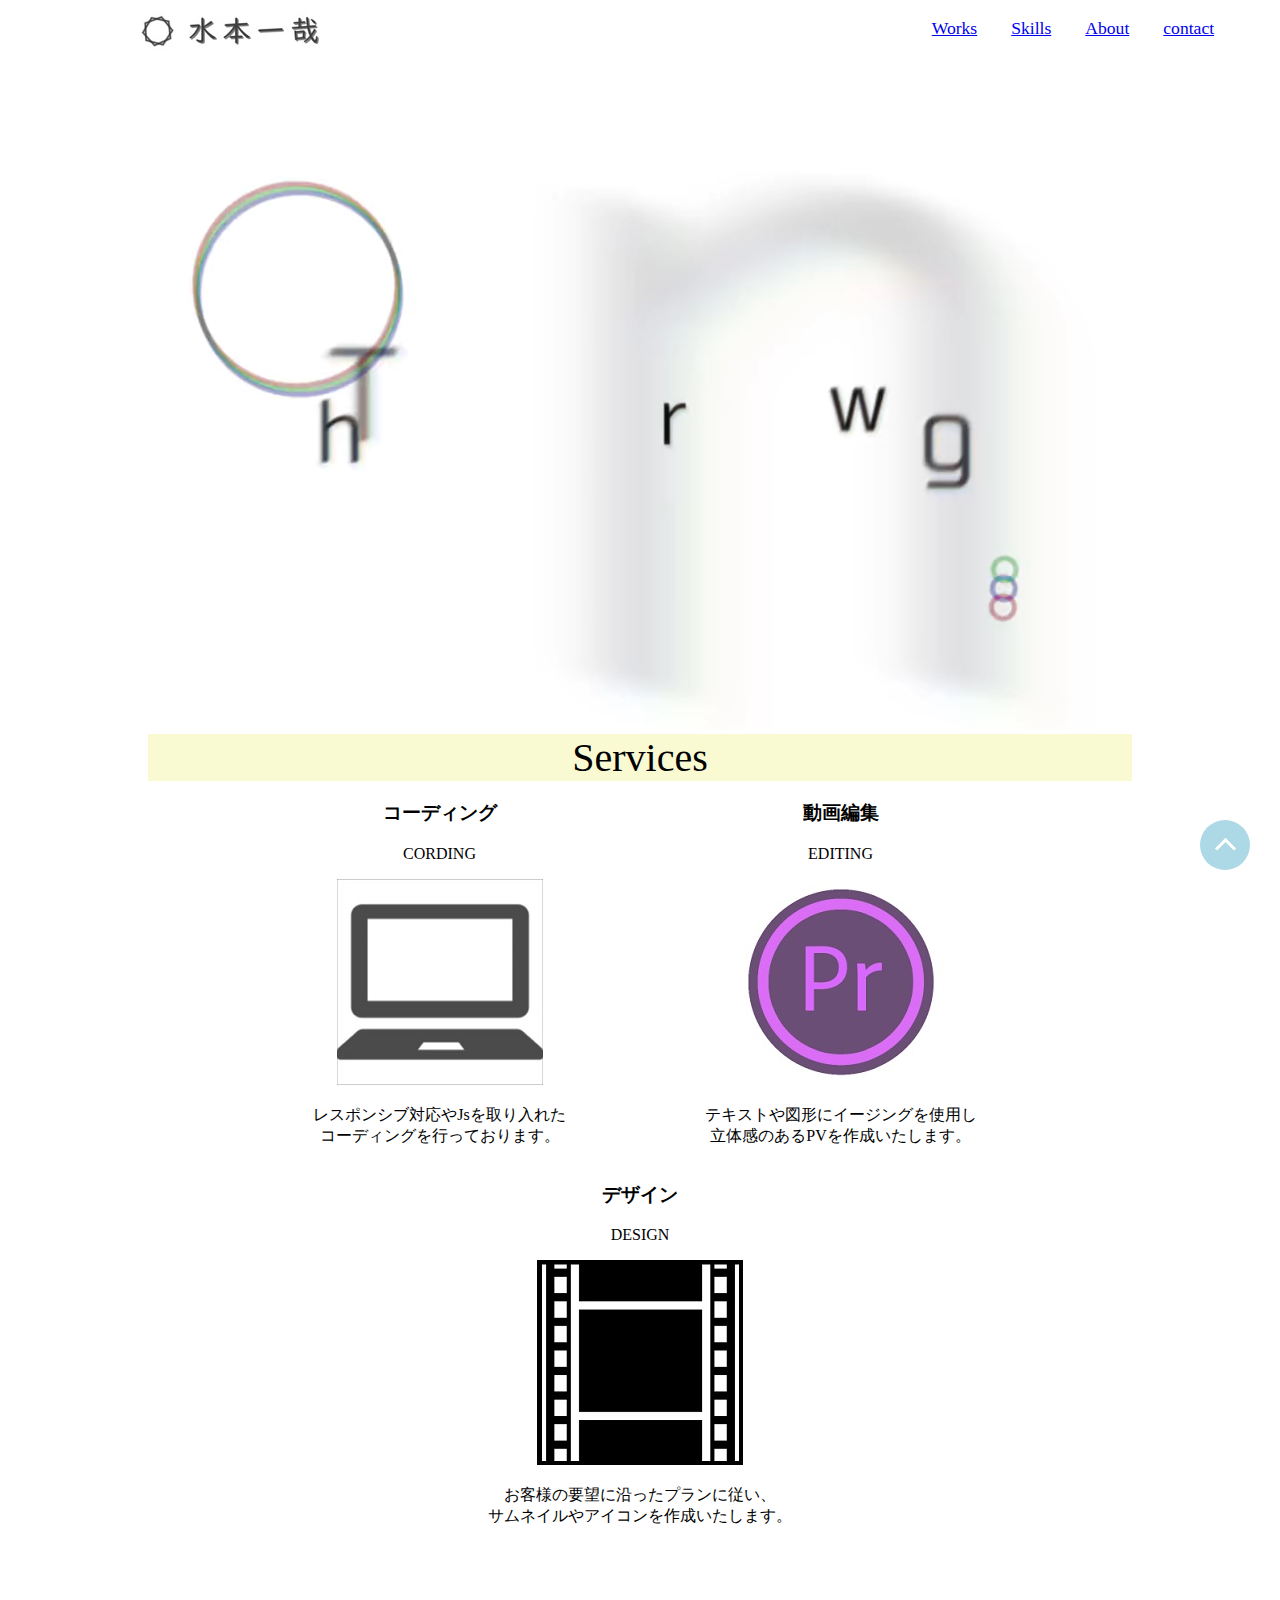
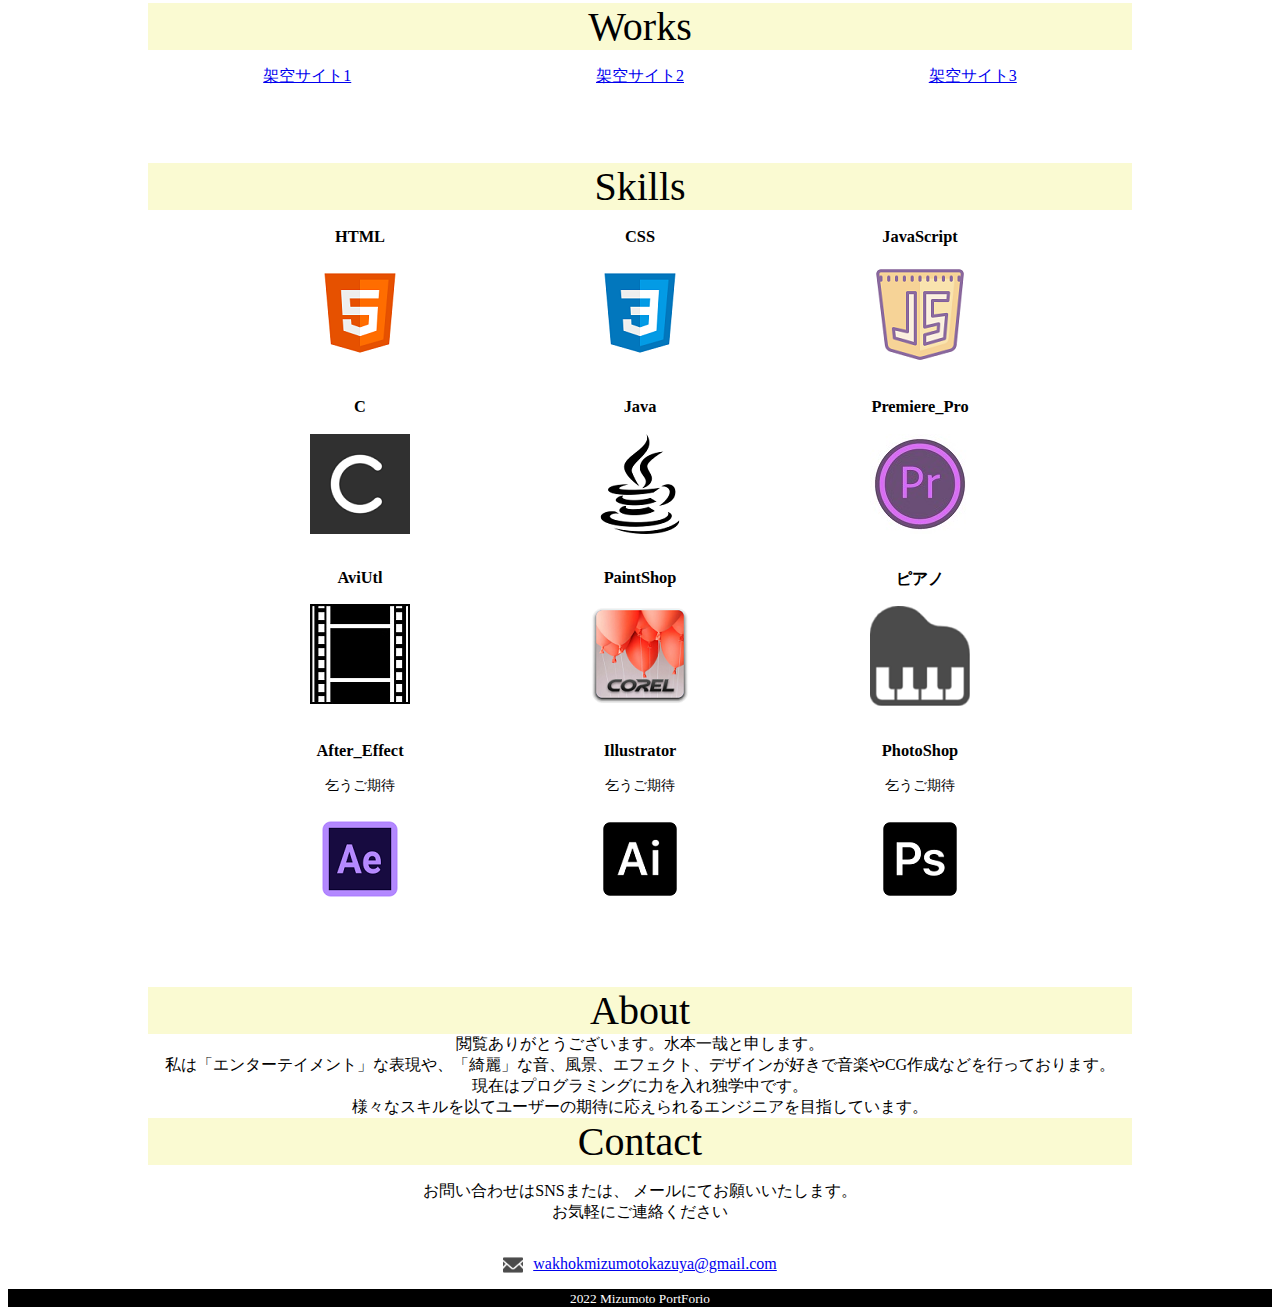
==== index.html @ 4587aa7b "add new file" ====
<!DOCTYPE html>
<html lang="ja">

<head>

	<meta http-equiv="Content-Type" content="text/html; charset =utf-8">
	<meta name="viewport" content="width=device-width,initial-scale=1">
	<meta name="format-detection" content="telephone=no,address=no,email=no" />
	<meta name="Keywords" content="MzY,Mizumoto,Portforio" />

	<link rel="stylesheet" style type="text/css" href="css/portforio.css">
	<link rel="stylesheet" style type="text/css" href="css/portforiosmaf.css">

	<title>Mizumoto PortForio</title>

</head>

<body>
	<!-- header -->
	<header>
		<div class="inner float">
			<div class="siteIcon">
				<h1><a href="portforio.html"><img src="img\name.jpg" alt="ロゴ画像"></a></h1>
			</div>
			<div class="nav">
				<nav>
					<ul>
						<li><a href="#works">Works</a></li>
						<li><a href="#skills">Skills</a></li>
						<li><a href="#about">About</a></li>
						<li><a href="#contact">contact</a></li>
					</ul>
				</nav>
			</div>
		</div>
	</header>

	<!--main-->
	<main>
		<!--video-->
		<video src="img/MizumotoP.mp4" class="video" autoplay muted playsinline></video>

		<!-- service -->
		<section>
			<h2>Services</h2>
			<div class="inner1">
				<div class="services">
					<div class="services-item">
						<div class="titleArea">
							<h3>コーディング</h3>
							<p>CORDING</p>
						</div>
						<p><img src="img\cording_icon2.jpg" alt="direction"></p>
						<p>レスポンシブ対応やJsを取り入れた<br>コーディングを行っております。</p>
					</div>
					<div class="services-item">
						<div class="titleArea">
							<h3>動画編集</h3>
							<p>EDITING</p>
						</div>
						<p><img src="img\adobe_premiere_pro_icon.jpg" alt="direction"></p>
						<p>テキストや図形にイージングを使用し<br>立体感のあるPVを作成いたします。</p>
					</div>
					<div class="services-item">
						<div class="titleArea">
							<h3>デザイン</h3>
							<p>DESIGN</p>
						</div>
						<p><img src="img\AviUtl_icon.jpg" alt="direction"></p>
						<p>お客様の要望に沿ったプランに従い、<br>サムネイルやアイコンを作成いたします。</p>
					</div>
				</div>
			</div>
		</section>
		<!-- works -->
		<section>
			<h2 id="works">Works</h2>
			<div class="inner2">
				<div class="work">
					<div class="work-item">
						<a href="portforio.html" target="blank">
							<p>架空サイト1</p>
						</a>
					</div>
					<div class="work-item">
						<a href="portforio.html" target="blank">
							<p>架空サイト2</p>
						</a>
					</div>
					<div class="work-item">
						<a href="portforio.html" target="blank">
							<p>架空サイト3</p>
						</a>
					</div>
				</div>
			</div>
		</section>
		<!-- skills -->
		<section>
			<h2 id="skills">Skills</h2>
			<div class="inner3">
				<div class="skills">
					<div class="skills-item">
						<h3>HTML</h3>
						<p><img src="img\html.png" alt="html"></p>
					</div>
					<div class="skills-item">
						<h3>CSS</h3>
						<p><img src="img\css.png" alt="css"></p>
					</div>
					<div class="skills-item">
						<h3>JavaScript</h3>
						<p><img src="img\js.png" alt="Js"></p>
					</div>
					<div class="skills-item">
						<h3>C</h3>
						<p><img src="img\c.png" alt="Clang"></p>
					</div>
					<div class="skills-item">
						<h3>Java</h3>
						<p><img src="img\java.png" alt="java"></p>
					</div>
					<div class="skills-item">
						<h3>Premiere_Pro</h3>
						<p><img src="img\adobe_premiere_pro_icon2.jpg" alt="prmiere pro"></p>
					</div>
					<div class="skills-item">
						<h3>AviUtl</h3>
						<p><img src="img\AviUtlini.jpg" alt="AviUtl"></p>
					</div>
					<div class="skills-item">
						<h3>PaintShop</h3>
						<p><img src="img\paints.png" alt="PaintShop"></p>
					</div>
					<div class="skills-item">
						<h3>ピアノ</h3>
						<p><img src="img\piano.png" alt="piano"></p>
					</div>
					<div class="skills-item">
						<h3>After_Effect</h3>
						<p>乞うご期待</p>
						<p><img src="img\AE.png" alt="After Effect"></p>
					</div>
					<div class="skills-item">
						<h3>Illustrator</h3>
						<p>乞うご期待</p>
						<p><img src="img\AI.png" alt="Illustrator"></p>
					</div>
					<div class="skills-item">
						<h3>PhotoShop</h3>
						<p>乞うご期待</p>
						<p><img src="img\AP.png" alt="Photo Shop"></p>
					</div>
				</div>
			</div>
		</section>
		<!-- about -->
		<section>
			<h2 id="about">About</h2>
			<div class="about">
				<p>
					閲覧ありがとうございます。水本一哉と申します。<br>私は「エンターテイメント」な表現や、「綺麗」な音、風景、エフェクト、デザインが好きで音楽やCG作成などを行っております。<br>現在はプログラミングに力を入れ独学中です。<br>
					様々なスキルを以てユーザーの期待に応えられるエンジニアを目指しています。</p>
			</div>
		</section>
		<section>
			<!-- contact -->
			<h2 id="contact">Contact</h2>
			<div class="contact">
				<p>お問い合わせはSNSまたは、 メールにてお願いいたします。<br>お気軽にご連絡ください</p>
			</div>
			<div class="row contact">
				<div class="mail">
					<a href="mailto:wakhokmizumotokazuya@gmail.com" target="_blank">
						<p>wakhokmizumotokazuya@gmail.com</p>
					</a>
				</div>
			</div>
		</section>
		<!-- top-button -->
		<div id="pagetop"></div>
	</main>
	<footer>
		<small>
			2022 Mizumoto PortForio
		</small>
	</footer>
	<script src="javascript/smoothscroll.js"></script>
	<script src="javascript/portforio.js" defer></script>
</body>

</html>
---- css/portforio.css ----
@charset "UTF-8";

html {
  font-size: 100%;
  overflow: auto;
}

body {
  background: white;
  /* background: skyblue; */
  overflow: hidden;
  text-align: center;
}

.video {
  background-size: cover;
  position: relative;
  overflow: hidden;
  width: 90%;
  height: 80%;
  /*text-align: center;*/
}

h2 {
  font-size: 40px;
  font-weight: normal;
  background: lightgoldenrodyellow;
  margin: 0 140px 0 140px;
  text-align: center;
}

a:link {
  color: darakblue;
  display: inline-block;
}
a:visited {
  color: purple;
}

a:hover {
  color: darkorange;
}

ul,
ol,
li {
  list-style: none;
}

footer {
  background: black;
  color: white;
}

/*--ヘッダー--*/

.siteIcon h1 {
  /*  min-width: 100%;
  min-height: 100%;これのせいでヘッダーがそろわなかった*/
  /*text-align: left;*/
  float: left;
  margin-top: 2px;
  margin-left: 125px;
}

.nav ul {
  /* display: inline-block; */
  /* margin-right: 120px; */
  margin: 0 auto;
  padding: 0 3%;
  float: right;
  max-width: 960px;
  /* justify-content: space-between; */
}

.nav li {
  display: inline-block;
  position: relative;
  list-style: none;
  margin-right: 10px;
  padding: 10px;
  /* border-bottom: 1px solid black; */
  font-size: 1.1rem;
}

/*--ヘッダー終了--*/

/*--services--*/

.inner1 {
  max-width: 1600px;
  margin: auto auto 60px;
  width: 90%;
}

.services {
  display: flex;
  flex-wrap: wrap;
  justify-content: center;
}
.services > div {
  width: 100%;
  margin: 0 4%;
  /*padding:  20px */
  max-width: 310px;
}

/*--servisesend--*/

/*--works--*/

.inner2 {
  max-width: 1600px;
  margin: auto auto 60px;
  width: 90%;
}

.work {
  display: flex;
  flex-wrap: wrap;
  justify-content: center;
}
.work > div {
  width: 100%;
  margin: 0 1%;
  /* padding: 20px; */
  max-width: 310px;
}

/*--worksend--*/

/*--skills--*/

.inner3 {
  max-width: 1200px;
  margin: auto auto 60px;
  width: 75%;
}

.skills {
  display: flex;
  flex-wrap: wrap;
  justify-content: center;
}

.skills > div {
  font-size: 14px;
  margin: 0 90px;
  flex: 0 1px;
}
/*--skillsend--*/

/*--abouts--*/
.about p {
  text-align: center;
  margin: 0 1px;
}
/*--aboutend--*/

/*--contact--*/
.contact p {
  text-align: center;
}
/*--contactend--*/

/*--pagetop-botton--*/
#pagetop {
  position: fixed;
  right: 30px;
  bottom: 30px;
  width: 50px;
  height: 50px;
  border-radius: 50%;
  background-color: lightblue;
  display: flex;
  align-items: center;
  justify-content: center;
  transition: all 0.3s ease;

  border: none;
  cursor: pointer;
  outline: none;
  padding: 0;
  appearance: none;
}

#pagetop:hover {
  transform: scale(1.1);
}

#pagetop::before {
  content: "";
  width: 12px;
  height: 12px;
  margin-bottom: -6px;
  border-top: solid 3px #fff;
  border-right: solid 3px #fff;
  transform: rotate(-45deg);
}
/*--pagetop-botton-end--*/

.mail p {
  position: relative;
  padding-left: 30px;
}

.mail p:before {
  content: "";
  background-image: url(../img/mail.png);
  background-repeat: no-repeat;
  background-size: contain;
  width: 20px;
  height: 20px;
  position: absolute;
  left: 0;
}

/*--animation 未完--*/
.feed {
  opacity: 0;
  visibility: hidden;
  transition: 1s;
  transform: translateY(30px);
}

.active {
  opacity: 1;
  visibility: visible;
  transform: translateY(0);
}
---- css/portforiosmaf.css ----
@media screen and (max-width: 768px) {
  h2 {
    max-width: 960px;
    margin: 0 auto;
  }

  /*--ヘッダー--*/
  .siteIcon h1 {
    float: left;
    margin-top: 0px;
    margin: auto auto;
  }

  /*--ヘッダーend--*/

  /*--servicesー--*/
  div.services {
    text-align: center;
  }
  /*--skillsー--*/

  .inner3 {
    max-width: 800px;
    margin: auto auto 60px;
    width: 100%;
  }

  .skills > div {
    font-size: 14px;
    margin: 0 35px;
    flex: 1px 1px;
  }

  /*--about--*/
  .about p {
    text-align: left;
  }
}
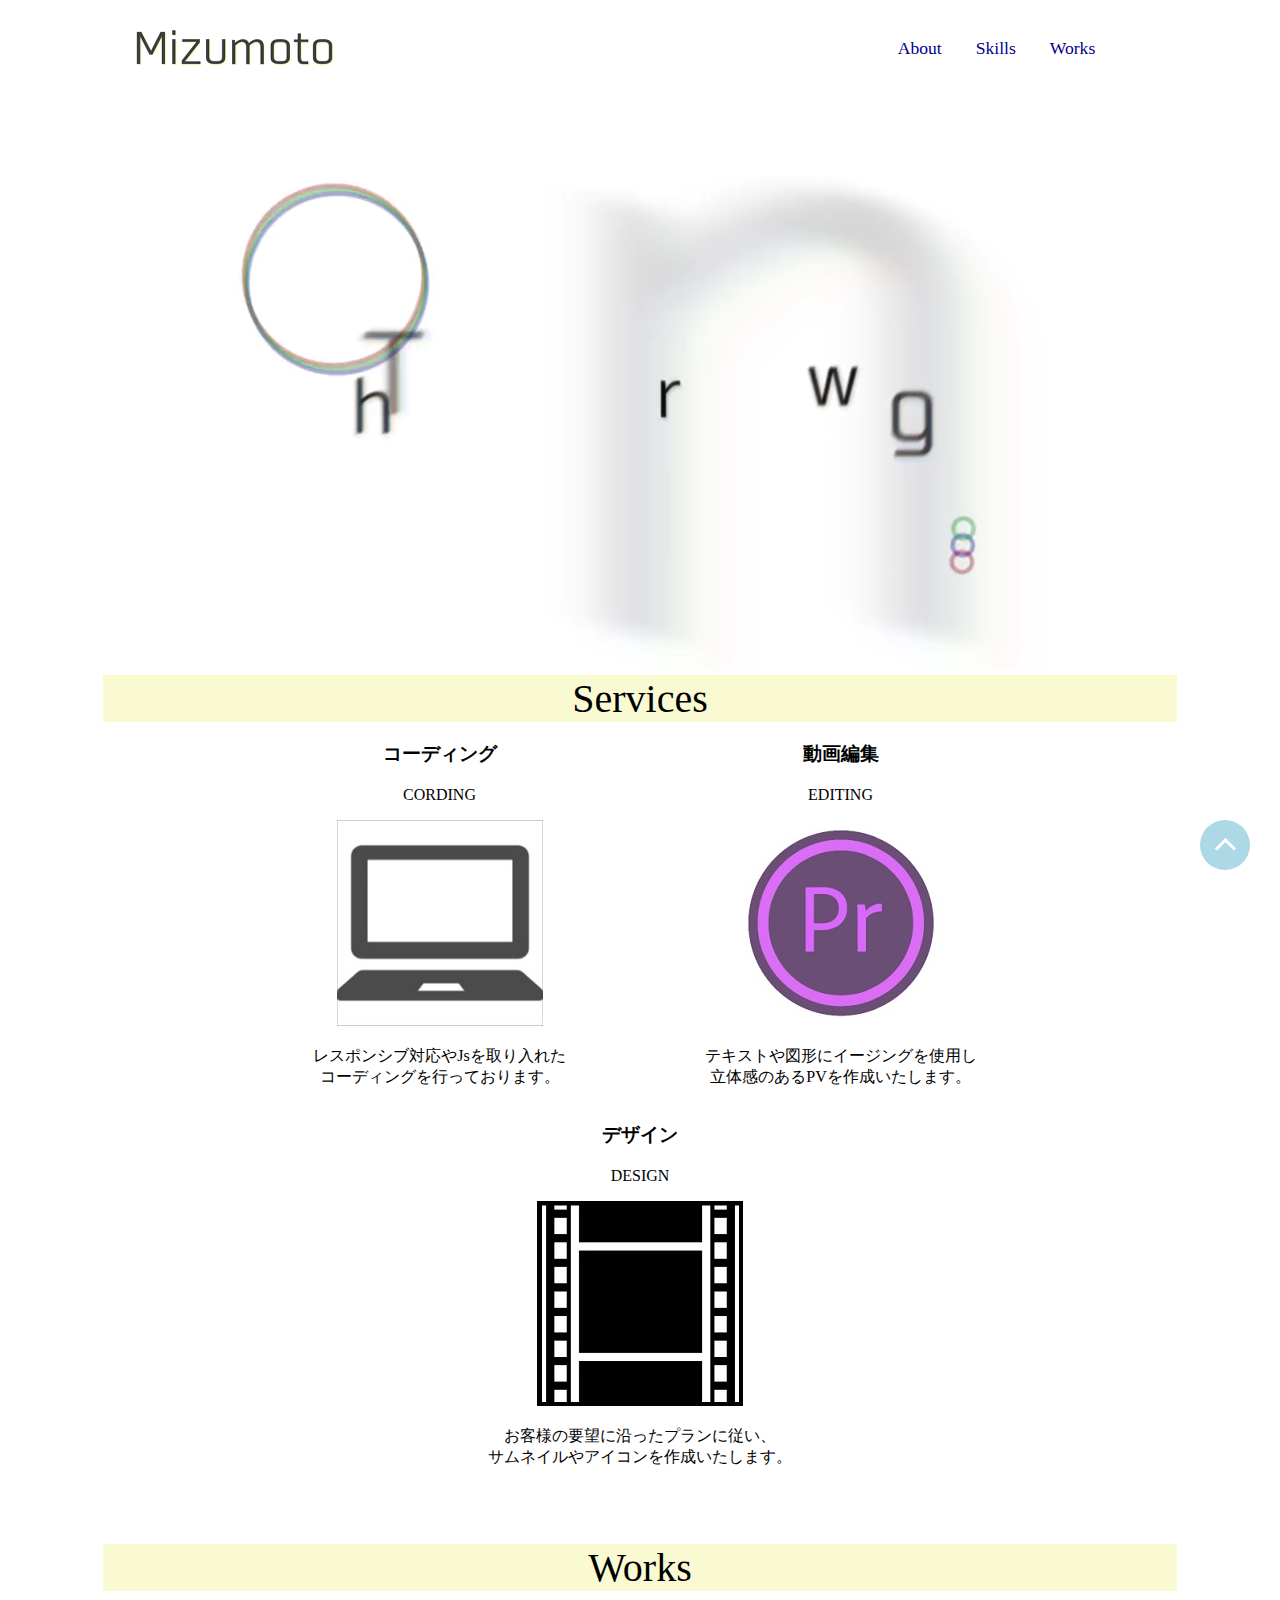
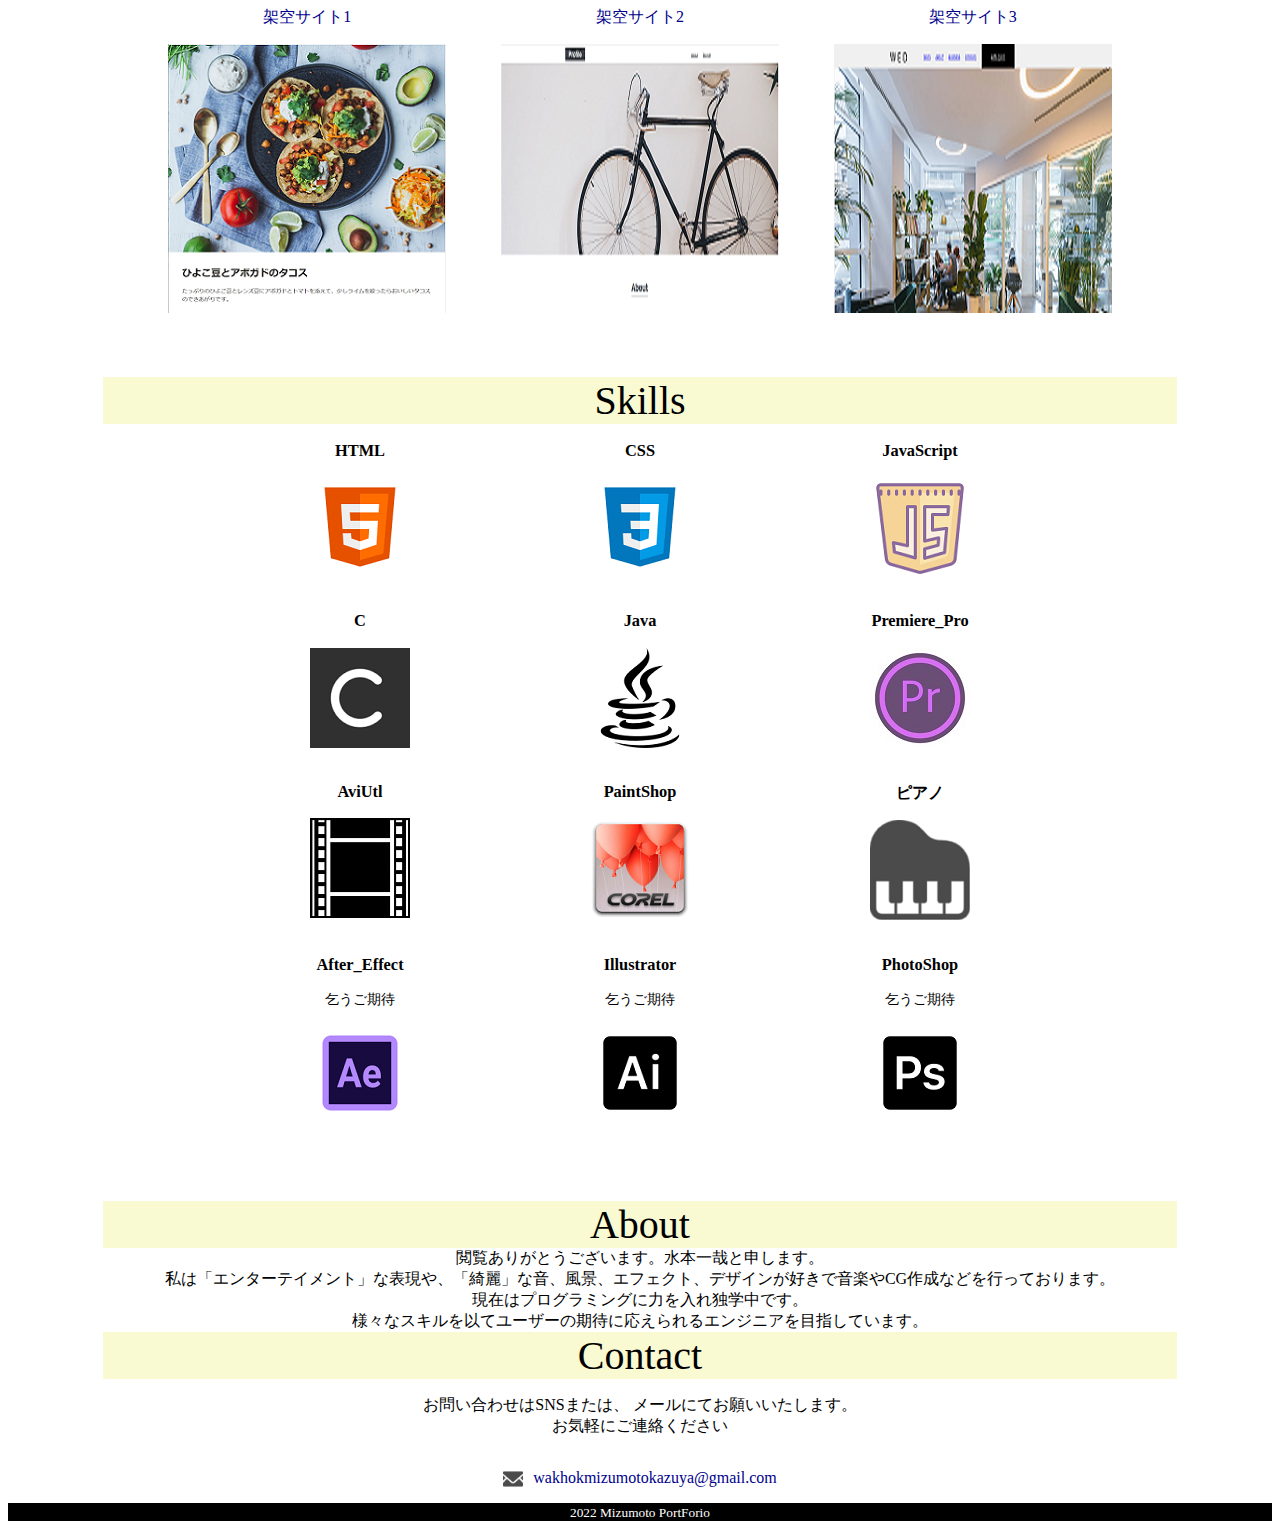
==== commit bf4be5e6: "add new file" ====
--- a/index.html
+++ b/index.html
@@ -17,18 +17,18 @@
 
 <body>
 	<!-- header -->
-	<header>
-		<div class="inner float">
+	<header id="header">
+		<div class="headcontainer">
 			<div class="siteIcon">
-				<h1><a href="portforio.html"><img src="img\name.jpg" alt="ロゴ画像"></a></h1>
+				<h1><a href="portforio.html"><img src="img\mizulogo.png" alt="ロゴ画像"></a></h1>
 			</div>
 			<div class="nav">
 				<nav>
 					<ul>
-						<li><a href="#works">Works</a></li>
-						<li><a href="#skills">Skills</a></li>
-						<li><a href="#about">About</a></li>
-						<li><a href="#contact">contact</a></li>
+						<li><a href="portforio-about.html">About</a></li>
+						<li><a href="portforio-skills.html">Skills</a></li>
+						<li><a href="portforio-works.html">Works</a></li>
+						<!-- <li><a href="#contact">contact</a></li> -->
 					</ul>
 				</nav>
 			</div>
@@ -38,7 +38,9 @@
 	<!--main-->
 	<main>
 		<!--video-->
-		<video src="img/MizumotoP.mp4" class="video" autoplay muted playsinline></video>
+		<div class="mainvisual">
+			<video src="img/MizumotoP.mp4" class="video" autoplay muted playsinline></video>
+		</div>
 
 		<!-- service -->
 		<section>
@@ -78,18 +80,18 @@
 			<div class="inner2">
 				<div class="work">
 					<div class="work-item">
-						<a href="portforio.html" target="blank">
-							<p>架空サイト1</p>
+						<a href="work/work1/recipediary.html" target="blank">
+							<p>架空サイト1</p><img src="img/work/recipe.png" alt="レシピ">
 						</a>
 					</div>
 					<div class="work-item">
-						<a href="portforio.html" target="blank">
-							<p>架空サイト2</p>
+						<a href="work/work3/profile.html" target="blank">
+							<p>架空サイト2</p><img src="img/work/profile.PNG" alt="プロフィール">
 						</a>
 					</div>
 					<div class="work-item">
-						<a href="portforio.html" target="blank">
-							<p>架空サイト3</p>
+						<a href="work/work2/wed.html" target="blank">
+							<p>架空サイト3</p><img src="img/work/wed.png" alt="wed架空会社">
 						</a>
 					</div>
 				</div>
@@ -114,11 +116,11 @@
 					</div>
 					<div class="skills-item">
 						<h3>C</h3>
-						<p><img src="img\c.png" alt="Clang"></p>
+						<p><img src="img\c.png" alt="Clang"></p></a>
 					</div>
 					<div class="skills-item">
 						<h3>Java</h3>
-						<p><img src="img\java.png" alt="java"></p>
+						<p><img src="img\java.png" alt="java"></p></a>
 					</div>
 					<div class="skills-item">
 						<h3>Premiere_Pro</h3>
--- a/css/portforio.css
+++ b/css/portforio.css
@@ -11,27 +11,21 @@
   overflow: hidden;
   text-align: center;
 }
-
-.video {
-  background-size: cover;
-  position: relative;
-  overflow: hidden;
-  width: 90%;
-  height: 80%;
-  /*text-align: center;*/
-}
-
 h2 {
+  width:85%;
   font-size: 40px;
   font-weight: normal;
   background: lightgoldenrodyellow;
-  margin: 0 140px 0 140px;
+  /* margin: 0 140px 0 140px; */
+  margin:auto;
+  padding:auto;
   text-align: center;
 }
 
 a:link {
-  color: darakblue;
+  color: darkblue;
   display: inline-block;
+  text-decoration: none;
 }
 a:visited {
   color: purple;
@@ -41,9 +35,7 @@
   color: darkorange;
 }
 
-ul,
-ol,
-li {
+ul,ol,li {
   list-style: none;
 }
 
@@ -52,24 +44,42 @@
   color: white;
 }
 
+/* 予備 */
+/* .container {
+  width: 80%;
+  max-width: 1332px;
+  padding: 0 15px;
+  margin: 0 auto;
+} */
 /*--ヘッダー--*/
-
+#header {
+  height: 90px;
+  justify-content: space-between;
+  /* background-color: greenyellow; */
+}
+.headcontainer {
+  width: 80%;
+  max-width: 1332px;
+  padding: 0 15px;
+  margin: 0 auto;
+}
 .siteIcon h1 {
   /*  min-width: 100%;
   min-height: 100%;これのせいでヘッダーがそろわなかった*/
   /*text-align: left;*/
   float: left;
-  margin-top: 2px;
-  margin-left: 125px;
+  margin-top: 20px;
+  margin-left: 0px;
 }
 
 .nav ul {
   /* display: inline-block; */
   /* margin-right: 120px; */
-  margin: 0 auto;
+  margin: 0 auto 0 auto;
   padding: 0 3%;
   float: right;
   max-width: 960px;
+
   /* justify-content: space-between; */
 }
 
@@ -78,12 +88,27 @@
   position: relative;
   list-style: none;
   margin-right: 10px;
+  margin-top:20px;
   padding: 10px;
   /* border-bottom: 1px solid black; */
   font-size: 1.1rem;
 }
 
-/*--ヘッダー終了--*/
+/* メインビジュアル */
+.mainvisual {
+  background-size: cover;
+  position: relative;
+  overflow: hidden;
+  width: 100%;
+  height: 100%;
+  margin: auto;
+  /* background-color: skyblue; */
+}
+
+.mainvisual > video {
+  width: 80%;
+  height: 80%;
+}
 
 /*--services--*/
 
@@ -91,6 +116,7 @@
   max-width: 1600px;
   margin: auto auto 60px;
   width: 90%;
+  /* background-color:blueviolet; */
 }
 
 .services {
--- a/css/portforiosmaf.css
+++ b/css/portforiosmaf.css
@@ -1,16 +1,32 @@
+@charset "UTF-8";
 @media screen and (max-width: 768px) {
   h2 {
     max-width: 960px;
-    margin: 0 auto;
+    /* margin: 0 auto; */
+    margin-bottom:15px;
   }
-
+.headcontainer {
+  width:100%;
+  margin:auto;
+  padding:auto;
+}
   /*--ヘッダー--*/
+/* marginの値をレスポンシブ設定でautoに変更 */
   .siteIcon h1 {
     float: left;
-    margin-top: 0px;
-    margin: auto auto;
+    margin: 0 auto;
+
   }
+/* marginの値をレスポンシブ設定でautoに変更 */
+  .nav ul {
+    padding: 0 16%;
+    margin: 0 auto;
+    float:left;
 
+  }
+  .nav li {
+    margin-top:0px;
+  }
   /*--ヘッダーend--*/
 
   /*--servicesー--*/
@@ -35,4 +51,61 @@
   .about p {
     text-align: left;
   }
+
+  /* about.html */
+  .container {
+    width: 100%;
+   /* max-width: 1332px; */
+    padding: 0 3px;
+    margin: 0 auto;
+    /* margin: 0 auto; */
+  }
+/* .aboutcontainer {
+  text-align: left;
+  width:100%;
+  margin: 0 auto;
+} */
+
+/* .aboutcontainer p {
+  text-align: left;
+  margin: 0 10px;
 }
+.aboutcontainer .table{
+  text-align: left;
+  margin: 0 0;
+  width:100%;
+} */
+
+  .table {
+   display: flex;
+   margin-bottom: 20px;
+   font-size: 15px;
+  }
+
+  .table dl {
+   flex-wrap: left;
+   width: 1330px;
+  }
+
+  .table dt {
+   font-weight: bold;
+   float: left;
+   width: 50px;
+   margin: 0 auto;
+   text-align: left;
+  }
+
+  .table dd {
+   display: flex;
+   flex-wrap: left;
+  }
+
+  /* works.html */
+  .works-work-item h3 {
+   margin: auto;
+  }
+
+  .works-work-item p {
+   margin: 0 0 65px 0;
+  }
+}
